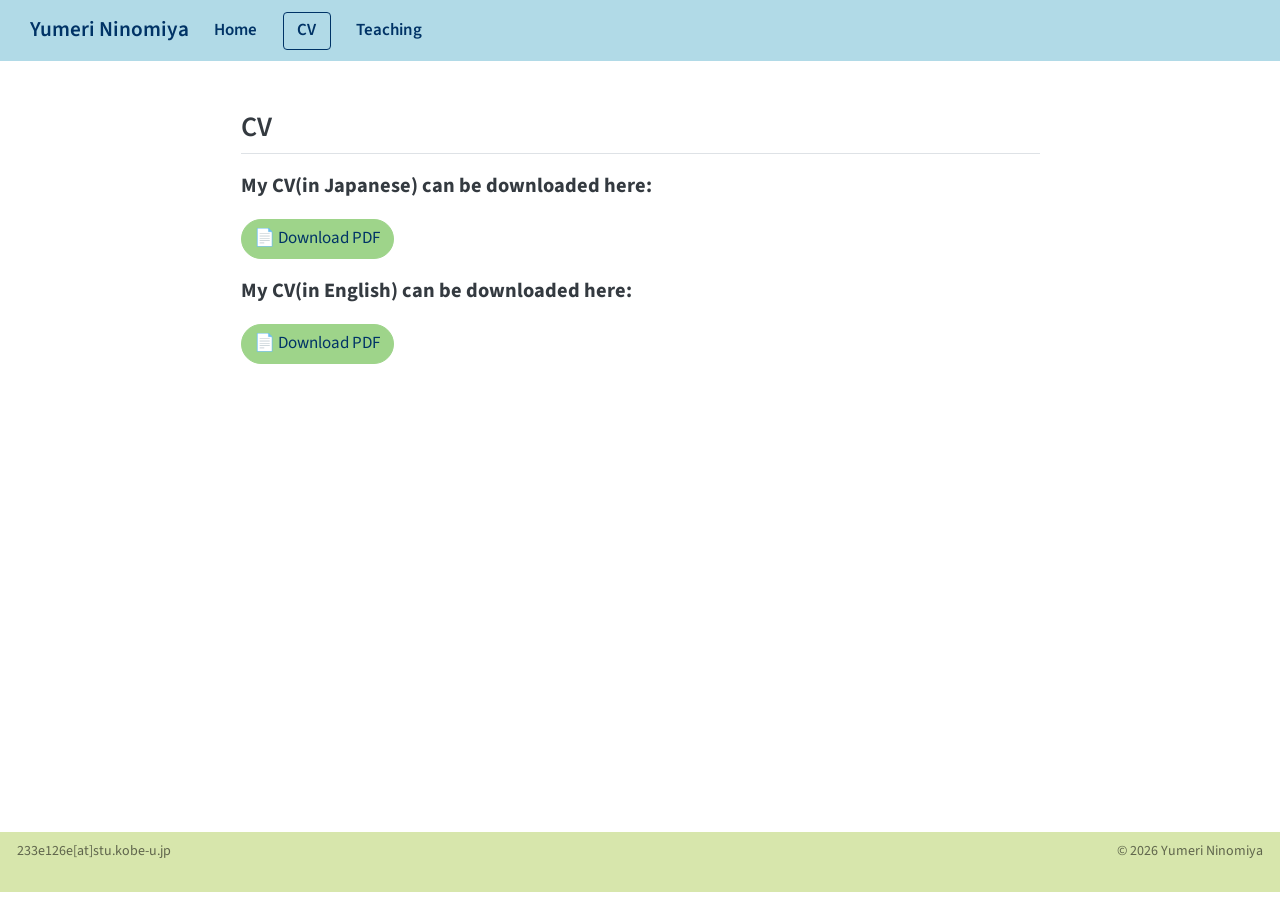
==== docs/about.html @ 121d628b "Auto update via VS Code task" ====
<!DOCTYPE html>
<html xmlns="http://www.w3.org/1999/xhtml" lang="en" xml:lang="en"><head>

<meta charset="utf-8">
<meta name="generator" content="quarto-1.6.42">

<meta name="viewport" content="width=device-width, initial-scale=1.0, user-scalable=yes">


<title>about – Yumeri Ninomiya</title>
<style>
code{white-space: pre-wrap;}
span.smallcaps{font-variant: small-caps;}
div.columns{display: flex; gap: min(4vw, 1.5em);}
div.column{flex: auto; overflow-x: auto;}
div.hanging-indent{margin-left: 1.5em; text-indent: -1.5em;}
ul.task-list{list-style: none;}
ul.task-list li input[type="checkbox"] {
  width: 0.8em;
  margin: 0 0.8em 0.2em -1em; /* quarto-specific, see https://github.com/quarto-dev/quarto-cli/issues/4556 */ 
  vertical-align: middle;
}
</style>


<script src="site_libs/quarto-nav/quarto-nav.js"></script>
<script src="site_libs/quarto-nav/headroom.min.js"></script>
<script src="site_libs/clipboard/clipboard.min.js"></script>
<script src="site_libs/quarto-search/autocomplete.umd.js"></script>
<script src="site_libs/quarto-search/fuse.min.js"></script>
<script src="site_libs/quarto-search/quarto-search.js"></script>
<meta name="quarto:offset" content="./">
<script src="site_libs/quarto-html/quarto.js"></script>
<script src="site_libs/quarto-html/popper.min.js"></script>
<script src="site_libs/quarto-html/tippy.umd.min.js"></script>
<link href="site_libs/quarto-html/tippy.css" rel="stylesheet">
<link href="site_libs/quarto-html/quarto-syntax-highlighting-2f5df379a58b258e96c21c0638c20c03.css" rel="stylesheet" id="quarto-text-highlighting-styles">
<script src="site_libs/bootstrap/bootstrap.min.js"></script>
<link href="site_libs/bootstrap/bootstrap-icons.css" rel="stylesheet">
<link href="site_libs/bootstrap/bootstrap-2330889059712e85201c154c4d1bda45.min.css" rel="stylesheet" append-hash="true" id="quarto-bootstrap" data-mode="light">
<script id="quarto-search-options" type="application/json">{
  "location": "navbar",
  "copy-button": false,
  "collapse-after": 3,
  "panel-placement": "end",
  "type": "overlay",
  "limit": 50,
  "keyboard-shortcut": [
    "f",
    "/",
    "s"
  ],
  "show-item-context": false,
  "language": {
    "search-no-results-text": "No results",
    "search-matching-documents-text": "matching documents",
    "search-copy-link-title": "Copy link to search",
    "search-hide-matches-text": "Hide additional matches",
    "search-more-match-text": "more match in this document",
    "search-more-matches-text": "more matches in this document",
    "search-clear-button-title": "Clear",
    "search-text-placeholder": "",
    "search-detached-cancel-button-title": "Cancel",
    "search-submit-button-title": "Submit",
    "search-label": "Search"
  }
}</script>
<meta name="google-site-verification" content="Nrrrw5-D_9kJOPoBOCGXLxZ1duNCmc3mPKcyPyrszz4">


<link rel="stylesheet" href="styles.css">
</head>

<body class="nav-fixed fullcontent">

<div id="quarto-search-results"></div>
  <header id="quarto-header" class="headroom fixed-top">
    <nav class="navbar navbar-expand-xl " data-bs-theme="dark">
      <div class="navbar-container container-fluid">
      <div class="navbar-brand-container mx-auto">
    <a class="navbar-brand" href="./index.html">
    <span class="navbar-title">Yumeri Ninomiya</span>
    </a>
  </div>
            <div id="quarto-search" class="" title="Search"></div>
          <button class="navbar-toggler" type="button" data-bs-toggle="collapse" data-bs-target="#navbarCollapse" aria-controls="navbarCollapse" role="menu" aria-expanded="false" aria-label="Toggle navigation" onclick="if (window.quartoToggleHeadroom) { window.quartoToggleHeadroom(); }">
  <span class="navbar-toggler-icon"></span>
</button>
          <div class="collapse navbar-collapse" id="navbarCollapse">
            <ul class="navbar-nav navbar-nav-scroll me-auto">
  <li class="nav-item">
    <a class="nav-link" href="./index.html"> 
<span class="menu-text">Home</span></a>
  </li>  
  <li class="nav-item">
    <a class="nav-link active" href="./about.html" aria-current="page"> 
<span class="menu-text">CV</span></a>
  </li>  
  <li class="nav-item">
    <a class="nav-link" href="./teaching.html"> 
<span class="menu-text">Teaching</span></a>
  </li>  
</ul>
          </div> <!-- /navcollapse -->
            <div class="quarto-navbar-tools">
</div>
      </div> <!-- /container-fluid -->
    </nav>
</header>
<!-- content -->
<div id="quarto-content" class="quarto-container page-columns page-rows-contents page-layout-article page-navbar">
<!-- sidebar -->
<!-- margin-sidebar -->
    
<!-- main -->
<main class="content" id="quarto-document-content"><header id="title-block-header" class="quarto-title-block"></header>




<section id="cv" class="level2">
<h2 data-anchor-id="cv"><i class="bi bi-clock-history"></i> CV</h2>
<p><span style="font-size: 1.2rem; font-weight: 700;">My CV(in Japanese) can be downloaded here:</span></p>
<p><a href="CV_jp_v1.pdf" class="btn" style="border-radius: 20px; background-color: #9ED48A; border-color: #9ED48A; color: #003366;">📄 Download PDF</a></p>
<p><span style="font-size: 1.2rem; font-weight: 700;">My CV(in English) can be downloaded here:</span></p>
<p><a href="CV_en_v1.pdf" class="btn" style="border-radius: 20px; background-color: #9ED48A; border-color: #9ED48A; color: #003366;">📄 Download PDF</a></p>


</section>

</main> <!-- /main -->
<script id="quarto-html-after-body" type="application/javascript">
window.document.addEventListener("DOMContentLoaded", function (event) {
  const toggleBodyColorMode = (bsSheetEl) => {
    const mode = bsSheetEl.getAttribute("data-mode");
    const bodyEl = window.document.querySelector("body");
    if (mode === "dark") {
      bodyEl.classList.add("quarto-dark");
      bodyEl.classList.remove("quarto-light");
    } else {
      bodyEl.classList.add("quarto-light");
      bodyEl.classList.remove("quarto-dark");
    }
  }
  const toggleBodyColorPrimary = () => {
    const bsSheetEl = window.document.querySelector("link#quarto-bootstrap");
    if (bsSheetEl) {
      toggleBodyColorMode(bsSheetEl);
    }
  }
  toggleBodyColorPrimary();  
  const isCodeAnnotation = (el) => {
    for (const clz of el.classList) {
      if (clz.startsWith('code-annotation-')) {                     
        return true;
      }
    }
    return false;
  }
  const onCopySuccess = function(e) {
    // button target
    const button = e.trigger;
    // don't keep focus
    button.blur();
    // flash "checked"
    button.classList.add('code-copy-button-checked');
    var currentTitle = button.getAttribute("title");
    button.setAttribute("title", "Copied!");
    let tooltip;
    if (window.bootstrap) {
      button.setAttribute("data-bs-toggle", "tooltip");
      button.setAttribute("data-bs-placement", "left");
      button.setAttribute("data-bs-title", "Copied!");
      tooltip = new bootstrap.Tooltip(button, 
        { trigger: "manual", 
          customClass: "code-copy-button-tooltip",
          offset: [0, -8]});
      tooltip.show();    
    }
    setTimeout(function() {
      if (tooltip) {
        tooltip.hide();
        button.removeAttribute("data-bs-title");
        button.removeAttribute("data-bs-toggle");
        button.removeAttribute("data-bs-placement");
      }
      button.setAttribute("title", currentTitle);
      button.classList.remove('code-copy-button-checked');
    }, 1000);
    // clear code selection
    e.clearSelection();
  }
  const getTextToCopy = function(trigger) {
      const codeEl = trigger.previousElementSibling.cloneNode(true);
      for (const childEl of codeEl.children) {
        if (isCodeAnnotation(childEl)) {
          childEl.remove();
        }
      }
      return codeEl.innerText;
  }
  const clipboard = new window.ClipboardJS('.code-copy-button:not([data-in-quarto-modal])', {
    text: getTextToCopy
  });
  clipboard.on('success', onCopySuccess);
  if (window.document.getElementById('quarto-embedded-source-code-modal')) {
    const clipboardModal = new window.ClipboardJS('.code-copy-button[data-in-quarto-modal]', {
      text: getTextToCopy,
      container: window.document.getElementById('quarto-embedded-source-code-modal')
    });
    clipboardModal.on('success', onCopySuccess);
  }
    var localhostRegex = new RegExp(/^(?:http|https):\/\/localhost\:?[0-9]*\//);
    var mailtoRegex = new RegExp(/^mailto:/);
      var filterRegex = new RegExp('/' + window.location.host + '/');
    var isInternal = (href) => {
        return filterRegex.test(href) || localhostRegex.test(href) || mailtoRegex.test(href);
    }
    // Inspect non-navigation links and adorn them if external
 	var links = window.document.querySelectorAll('a[href]:not(.nav-link):not(.navbar-brand):not(.toc-action):not(.sidebar-link):not(.sidebar-item-toggle):not(.pagination-link):not(.no-external):not([aria-hidden]):not(.dropdown-item):not(.quarto-navigation-tool):not(.about-link)');
    for (var i=0; i<links.length; i++) {
      const link = links[i];
      if (!isInternal(link.href)) {
        // undo the damage that might have been done by quarto-nav.js in the case of
        // links that we want to consider external
        if (link.dataset.originalHref !== undefined) {
          link.href = link.dataset.originalHref;
        }
      }
    }
  function tippyHover(el, contentFn, onTriggerFn, onUntriggerFn) {
    const config = {
      allowHTML: true,
      maxWidth: 500,
      delay: 100,
      arrow: false,
      appendTo: function(el) {
          return el.parentElement;
      },
      interactive: true,
      interactiveBorder: 10,
      theme: 'quarto',
      placement: 'bottom-start',
    };
    if (contentFn) {
      config.content = contentFn;
    }
    if (onTriggerFn) {
      config.onTrigger = onTriggerFn;
    }
    if (onUntriggerFn) {
      config.onUntrigger = onUntriggerFn;
    }
    window.tippy(el, config); 
  }
  const noterefs = window.document.querySelectorAll('a[role="doc-noteref"]');
  for (var i=0; i<noterefs.length; i++) {
    const ref = noterefs[i];
    tippyHover(ref, function() {
      // use id or data attribute instead here
      let href = ref.getAttribute('data-footnote-href') || ref.getAttribute('href');
      try { href = new URL(href).hash; } catch {}
      const id = href.replace(/^#\/?/, "");
      const note = window.document.getElementById(id);
      if (note) {
        return note.innerHTML;
      } else {
        return "";
      }
    });
  }
  const xrefs = window.document.querySelectorAll('a.quarto-xref');
  const processXRef = (id, note) => {
    // Strip column container classes
    const stripColumnClz = (el) => {
      el.classList.remove("page-full", "page-columns");
      if (el.children) {
        for (const child of el.children) {
          stripColumnClz(child);
        }
      }
    }
    stripColumnClz(note)
    if (id === null || id.startsWith('sec-')) {
      // Special case sections, only their first couple elements
      const container = document.createElement("div");
      if (note.children && note.children.length > 2) {
        container.appendChild(note.children[0].cloneNode(true));
        for (let i = 1; i < note.children.length; i++) {
          const child = note.children[i];
          if (child.tagName === "P" && child.innerText === "") {
            continue;
          } else {
            container.appendChild(child.cloneNode(true));
            break;
          }
        }
        if (window.Quarto?.typesetMath) {
          window.Quarto.typesetMath(container);
        }
        return container.innerHTML
      } else {
        if (window.Quarto?.typesetMath) {
          window.Quarto.typesetMath(note);
        }
        return note.innerHTML;
      }
    } else {
      // Remove any anchor links if they are present
      const anchorLink = note.querySelector('a.anchorjs-link');
      if (anchorLink) {
        anchorLink.remove();
      }
      if (window.Quarto?.typesetMath) {
        window.Quarto.typesetMath(note);
      }
      if (note.classList.contains("callout")) {
        return note.outerHTML;
      } else {
        return note.innerHTML;
      }
    }
  }
  for (var i=0; i<xrefs.length; i++) {
    const xref = xrefs[i];
    tippyHover(xref, undefined, function(instance) {
      instance.disable();
      let url = xref.getAttribute('href');
      let hash = undefined; 
      if (url.startsWith('#')) {
        hash = url;
      } else {
        try { hash = new URL(url).hash; } catch {}
      }
      if (hash) {
        const id = hash.replace(/^#\/?/, "");
        const note = window.document.getElementById(id);
        if (note !== null) {
          try {
            const html = processXRef(id, note.cloneNode(true));
            instance.setContent(html);
          } finally {
            instance.enable();
            instance.show();
          }
        } else {
          // See if we can fetch this
          fetch(url.split('#')[0])
          .then(res => res.text())
          .then(html => {
            const parser = new DOMParser();
            const htmlDoc = parser.parseFromString(html, "text/html");
            const note = htmlDoc.getElementById(id);
            if (note !== null) {
              const html = processXRef(id, note);
              instance.setContent(html);
            } 
          }).finally(() => {
            instance.enable();
            instance.show();
          });
        }
      } else {
        // See if we can fetch a full url (with no hash to target)
        // This is a special case and we should probably do some content thinning / targeting
        fetch(url)
        .then(res => res.text())
        .then(html => {
          const parser = new DOMParser();
          const htmlDoc = parser.parseFromString(html, "text/html");
          const note = htmlDoc.querySelector('main.content');
          if (note !== null) {
            // This should only happen for chapter cross references
            // (since there is no id in the URL)
            // remove the first header
            if (note.children.length > 0 && note.children[0].tagName === "HEADER") {
              note.children[0].remove();
            }
            const html = processXRef(null, note);
            instance.setContent(html);
          } 
        }).finally(() => {
          instance.enable();
          instance.show();
        });
      }
    }, function(instance) {
    });
  }
      let selectedAnnoteEl;
      const selectorForAnnotation = ( cell, annotation) => {
        let cellAttr = 'data-code-cell="' + cell + '"';
        let lineAttr = 'data-code-annotation="' +  annotation + '"';
        const selector = 'span[' + cellAttr + '][' + lineAttr + ']';
        return selector;
      }
      const selectCodeLines = (annoteEl) => {
        const doc = window.document;
        const targetCell = annoteEl.getAttribute("data-target-cell");
        const targetAnnotation = annoteEl.getAttribute("data-target-annotation");
        const annoteSpan = window.document.querySelector(selectorForAnnotation(targetCell, targetAnnotation));
        const lines = annoteSpan.getAttribute("data-code-lines").split(",");
        const lineIds = lines.map((line) => {
          return targetCell + "-" + line;
        })
        let top = null;
        let height = null;
        let parent = null;
        if (lineIds.length > 0) {
            //compute the position of the single el (top and bottom and make a div)
            const el = window.document.getElementById(lineIds[0]);
            top = el.offsetTop;
            height = el.offsetHeight;
            parent = el.parentElement.parentElement;
          if (lineIds.length > 1) {
            const lastEl = window.document.getElementById(lineIds[lineIds.length - 1]);
            const bottom = lastEl.offsetTop + lastEl.offsetHeight;
            height = bottom - top;
          }
          if (top !== null && height !== null && parent !== null) {
            // cook up a div (if necessary) and position it 
            let div = window.document.getElementById("code-annotation-line-highlight");
            if (div === null) {
              div = window.document.createElement("div");
              div.setAttribute("id", "code-annotation-line-highlight");
              div.style.position = 'absolute';
              parent.appendChild(div);
            }
            div.style.top = top - 2 + "px";
            div.style.height = height + 4 + "px";
            div.style.left = 0;
            let gutterDiv = window.document.getElementById("code-annotation-line-highlight-gutter");
            if (gutterDiv === null) {
              gutterDiv = window.document.createElement("div");
              gutterDiv.setAttribute("id", "code-annotation-line-highlight-gutter");
              gutterDiv.style.position = 'absolute';
              const codeCell = window.document.getElementById(targetCell);
              const gutter = codeCell.querySelector('.code-annotation-gutter');
              gutter.appendChild(gutterDiv);
            }
            gutterDiv.style.top = top - 2 + "px";
            gutterDiv.style.height = height + 4 + "px";
          }
          selectedAnnoteEl = annoteEl;
        }
      };
      const unselectCodeLines = () => {
        const elementsIds = ["code-annotation-line-highlight", "code-annotation-line-highlight-gutter"];
        elementsIds.forEach((elId) => {
          const div = window.document.getElementById(elId);
          if (div) {
            div.remove();
          }
        });
        selectedAnnoteEl = undefined;
      };
        // Handle positioning of the toggle
    window.addEventListener(
      "resize",
      throttle(() => {
        elRect = undefined;
        if (selectedAnnoteEl) {
          selectCodeLines(selectedAnnoteEl);
        }
      }, 10)
    );
    function throttle(fn, ms) {
    let throttle = false;
    let timer;
      return (...args) => {
        if(!throttle) { // first call gets through
            fn.apply(this, args);
            throttle = true;
        } else { // all the others get throttled
            if(timer) clearTimeout(timer); // cancel #2
            timer = setTimeout(() => {
              fn.apply(this, args);
              timer = throttle = false;
            }, ms);
        }
      };
    }
      // Attach click handler to the DT
      const annoteDls = window.document.querySelectorAll('dt[data-target-cell]');
      for (const annoteDlNode of annoteDls) {
        annoteDlNode.addEventListener('click', (event) => {
          const clickedEl = event.target;
          if (clickedEl !== selectedAnnoteEl) {
            unselectCodeLines();
            const activeEl = window.document.querySelector('dt[data-target-cell].code-annotation-active');
            if (activeEl) {
              activeEl.classList.remove('code-annotation-active');
            }
            selectCodeLines(clickedEl);
            clickedEl.classList.add('code-annotation-active');
          } else {
            // Unselect the line
            unselectCodeLines();
            clickedEl.classList.remove('code-annotation-active');
          }
        });
      }
  const findCites = (el) => {
    const parentEl = el.parentElement;
    if (parentEl) {
      const cites = parentEl.dataset.cites;
      if (cites) {
        return {
          el,
          cites: cites.split(' ')
        };
      } else {
        return findCites(el.parentElement)
      }
    } else {
      return undefined;
    }
  };
  var bibliorefs = window.document.querySelectorAll('a[role="doc-biblioref"]');
  for (var i=0; i<bibliorefs.length; i++) {
    const ref = bibliorefs[i];
    const citeInfo = findCites(ref);
    if (citeInfo) {
      tippyHover(citeInfo.el, function() {
        var popup = window.document.createElement('div');
        citeInfo.cites.forEach(function(cite) {
          var citeDiv = window.document.createElement('div');
          citeDiv.classList.add('hanging-indent');
          citeDiv.classList.add('csl-entry');
          var biblioDiv = window.document.getElementById('ref-' + cite);
          if (biblioDiv) {
            citeDiv.innerHTML = biblioDiv.innerHTML;
          }
          popup.appendChild(citeDiv);
        });
        return popup.innerHTML;
      });
    }
  }
});
</script>
</div> <!-- /content -->
<footer class="footer">
  <div class="nav-footer">
    <div class="nav-footer-left">
<p><i class="bi bi-envelope"></i> 233e126e[at]stu.kobe-u.jp</p>
</div>   
    <div class="nav-footer-center">
      &nbsp;
    </div>
    <div class="nav-footer-right">
<p>© 2026 Yumeri Ninomiya</p>
</div>
  </div>
</footer>




</body></html>
---- docs/styles.css ----
/* === 共通：基本スタイル === */
.navbar {
  background-color: rgba(173, 216, 230, 0.95) !important;
  backdrop-filter: blur(15px);
  border-bottom: none !important;
  box-shadow: none !important;
}

.navbar .navbar-brand,
.navbar .nav-link {
  color: #003366 !important;
  font-weight: 600;
}

.navbar .nav-link:hover {
  color: #007acc !important;
}

/* === タイトル左固定 === */
.navbar-brand-container {
  margin: 0 !important;
  margin-right: auto !important;
  position: relative !important;
  left: 0 !important;
}

.navbar-toggler {
  border-color: rgba(0, 51, 102, 0.5);
}

.navbar-toggler-icon {
  background-image: url("data:image/svg+xml;charset=utf8,%3Csvg viewBox='0 0 30 30' xmlns='http://www.w3.org/2000/svg'%3E%3Cpath stroke='rgba%280, 51, 102, 0.9%29' stroke-width='2' d='M4 7h22M4 15h22M4 23h22'/%3E%3C/svg%3E");
}

/* === モバイル表示：幅991px以下 === */
@media (max-width: 991px) {
    .navbar {
    position: relative;
    z-index: 999;
  }
  .navbar-collapse.show {
    background-color: rgba(173, 216, 230, 0.95) !important;
    backdrop-filter: blur(15px);
    position: fixed;
    top: 0;
    left: 0;
    width: 100vw;
    height: 100vh;
    display: flex !important;
    flex-direction: column;
    justify-content: center;
    align-items: center;
    z-index: 1050;
    gap: 1.2rem;
    padding-top: 2rem;
    box-shadow: none !important;
  }

  .navbar-nav {
    display: flex !important;
    flex-direction: column !important;
    align-items: center !important;
    width: 100% !important;
  }

  .navbar-collapse .nav-link {
    font-size: 1.1rem;
    text-align: center;
    color: #003366 !important;
    font-weight: 600;
    border-bottom: 1px solid rgba(255, 255, 255, 0.3);
    padding-bottom: 0.4rem;
    width: 100%;
    max-width: 200px;
  }

  .navbar-collapse.show::before {
    display: none !important;
  }

  .navbar-toggler {
    position: fixed;
    top: 1rem;
    right: 1rem;
    z-index: 1100;
  }
}

/* === PC表示：幅992px以上 === */
@media (min-width: 992px) {
  .navbar-nav {
    display: flex !important;
    flex-direction: row !important;
    align-items: center !important;
    justify-content: flex-end;
    gap: 1rem;
  }

  .navbar-collapse .nav-link {
    font-size: 1rem;
    border: none;
    padding: 0.5rem 1rem;
    width: auto;
  }
}

.navbar .nav-link.active {
  border: 1.5px solid #003366 !important;
  border-radius: 4px;
  padding: 0.3rem 0.8rem;
}

.navbar-container {
  justify-content: flex-start !important;
}

.navbar-brand-container {
  margin-right: auto !important;
  margin-left: 0 !important;
}

/* .navbar-toggler {
  margin-left: auto !important;
  margin-right: 1rem !important;
} */

#quarto-search {
  margin-left: auto !important;
  margin-right: 3rem !important;
}
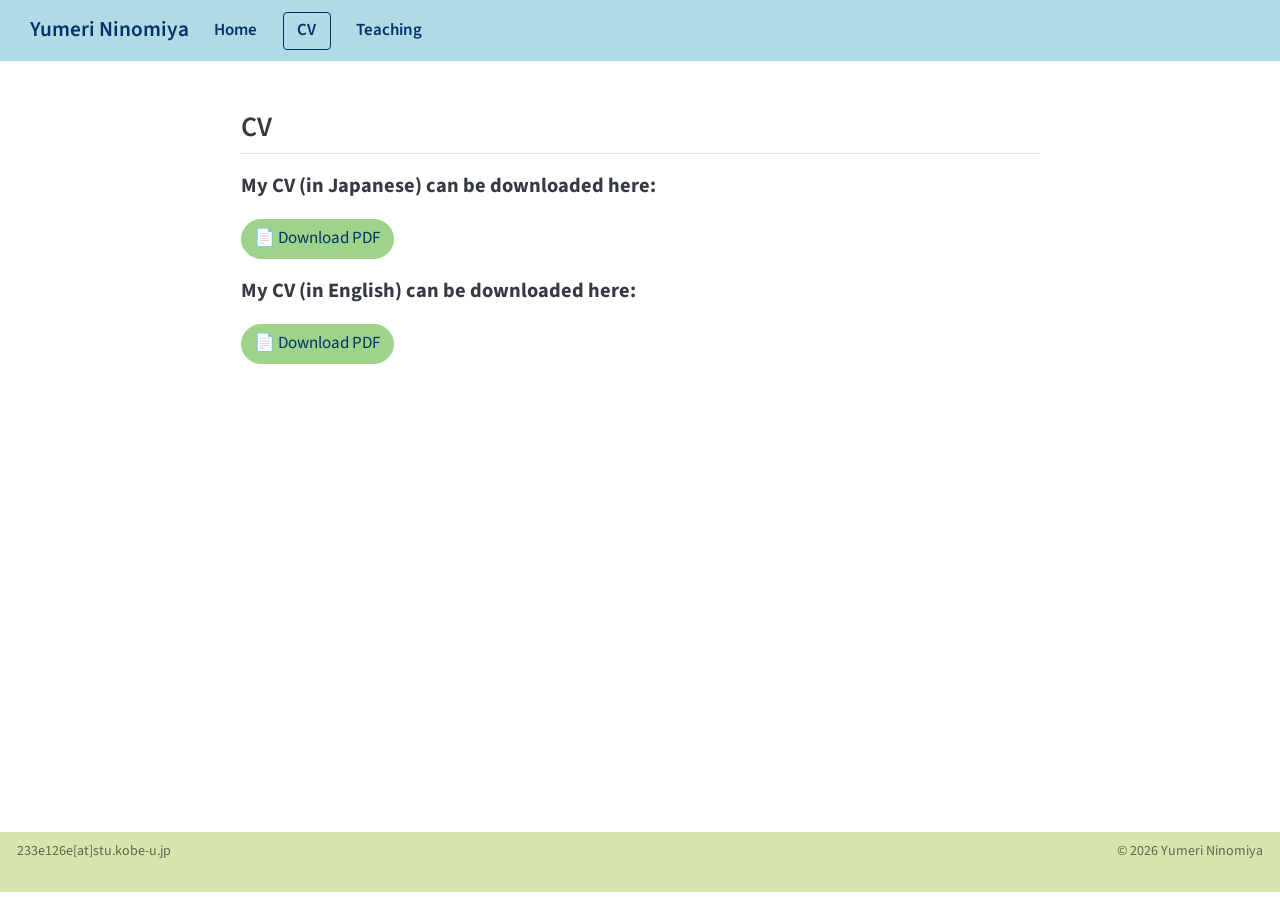
==== commit 35ce51b4: "Auto update via VS Code task" ====
--- a/docs/about.html
+++ b/docs/about.html
@@ -120,9 +120,9 @@
 
 <section id="cv" class="level2">
 <h2 data-anchor-id="cv"><i class="bi bi-clock-history"></i> CV</h2>
-<p><span style="font-size: 1.2rem; font-weight: 700;">My CV(in Japanese) can be downloaded here:</span></p>
+<p><span style="font-size: 1.2rem; font-weight: 700;">My CV (in Japanese) can be downloaded here:</span></p>
 <p><a href="CV_jp_v1.pdf" class="btn" style="border-radius: 20px; background-color: #9ED48A; border-color: #9ED48A; color: #003366;">📄 Download PDF</a></p>
-<p><span style="font-size: 1.2rem; font-weight: 700;">My CV(in English) can be downloaded here:</span></p>
+<p><span style="font-size: 1.2rem; font-weight: 700;">My CV (in English) can be downloaded here:</span></p>
 <p><a href="CV_en_v1.pdf" class="btn" style="border-radius: 20px; background-color: #9ED48A; border-color: #9ED48A; color: #003366;">📄 Download PDF</a></p>
 
 
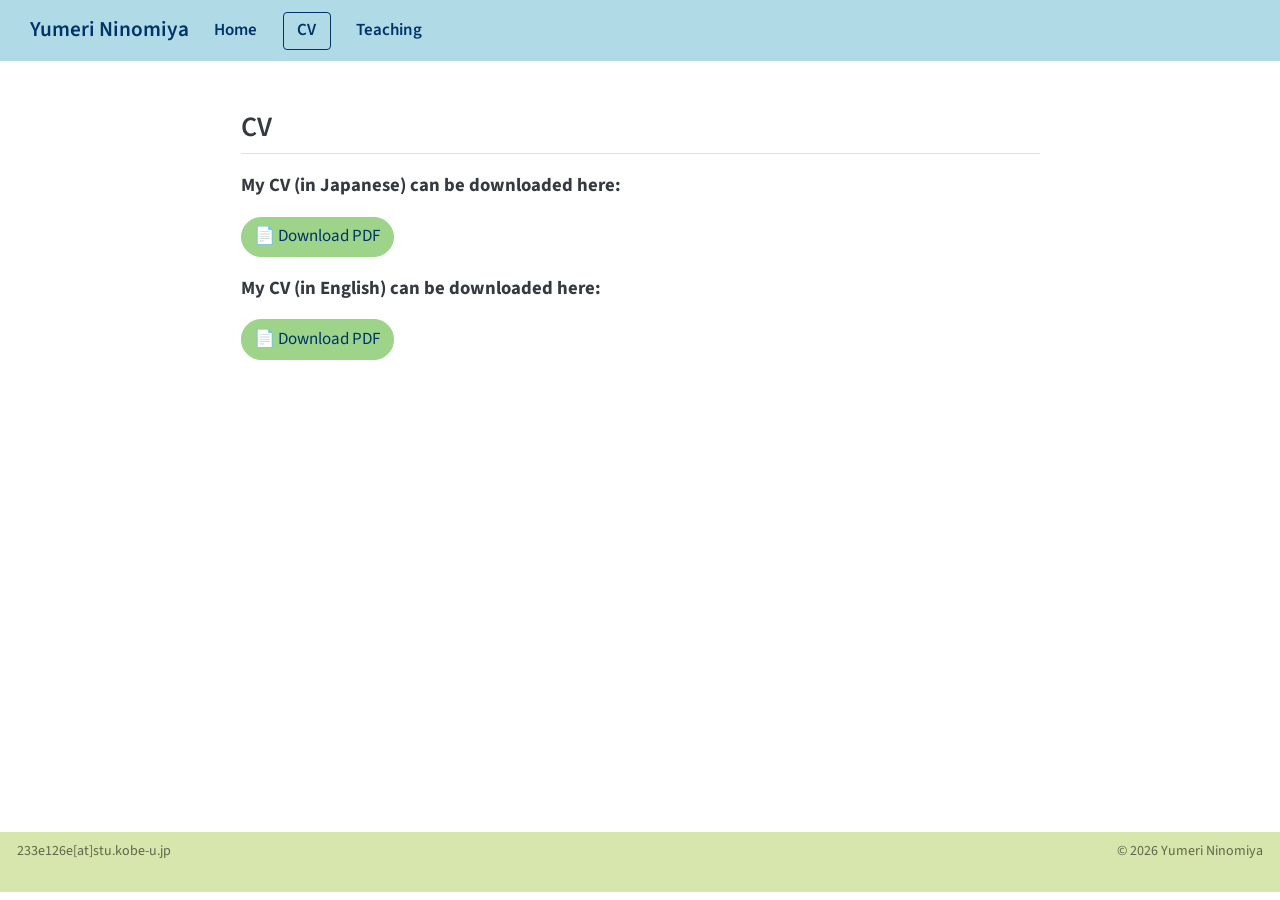
==== commit 3a2834c1: "Auto update via VS Code task" ====
--- a/docs/about.html
+++ b/docs/about.html
@@ -120,9 +120,9 @@
 
 <section id="cv" class="level2">
 <h2 data-anchor-id="cv"><i class="bi bi-clock-history"></i> CV</h2>
-<p><span style="font-size: 1.2rem; font-weight: 700;">My CV (in Japanese) can be downloaded here:</span></p>
+<p><span style="font-size: 1.1rem; font-weight: 700;">My CV (in Japanese) can be downloaded here:</span></p>
 <p><a href="CV_jp_v1.pdf" class="btn" style="border-radius: 20px; background-color: #9ED48A; border-color: #9ED48A; color: #003366;">📄 Download PDF</a></p>
-<p><span style="font-size: 1.2rem; font-weight: 700;">My CV (in English) can be downloaded here:</span></p>
+<p><span style="font-size: 1.1rem; font-weight: 700;">My CV (in English) can be downloaded here:</span></p>
 <p><a href="CV_en_v1.pdf" class="btn" style="border-radius: 20px; background-color: #9ED48A; border-color: #9ED48A; color: #003366;">📄 Download PDF</a></p>
 
 
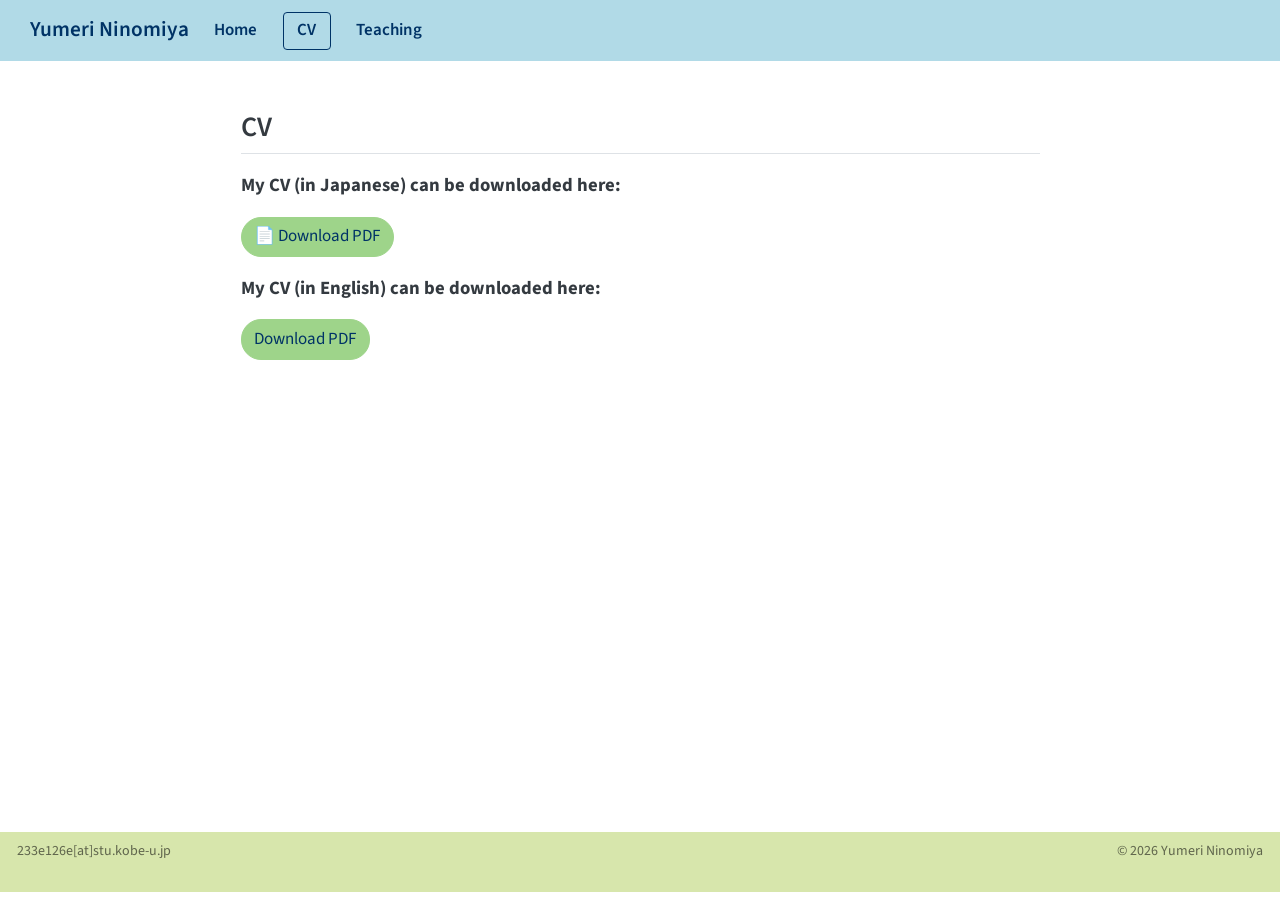
==== commit e50c306f: "Auto update via VS Code task" ====
--- a/docs/about.html
+++ b/docs/about.html
@@ -123,7 +123,7 @@
 <p><span style="font-size: 1.1rem; font-weight: 700;">My CV (in Japanese) can be downloaded here:</span></p>
 <p><a href="CV_jp_v1.pdf" class="btn" style="border-radius: 20px; background-color: #9ED48A; border-color: #9ED48A; color: #003366;">📄 Download PDF</a></p>
 <p><span style="font-size: 1.1rem; font-weight: 700;">My CV (in English) can be downloaded here:</span></p>
-<p><a href="CV_en_v1.pdf" class="btn" style="border-radius: 20px; background-color: #9ED48A; border-color: #9ED48A; color: #003366;">📄 Download PDF</a></p>
+<p><a href="CV_en_v1.pdf" class="btn" style="border-radius: 20px; background-color: #9ED48A; border-color: #9ED48A; color: #003366;"><i class="bi bi-file-earmark-pdf"></i> Download PDF</a></p>
 
 
 </section>
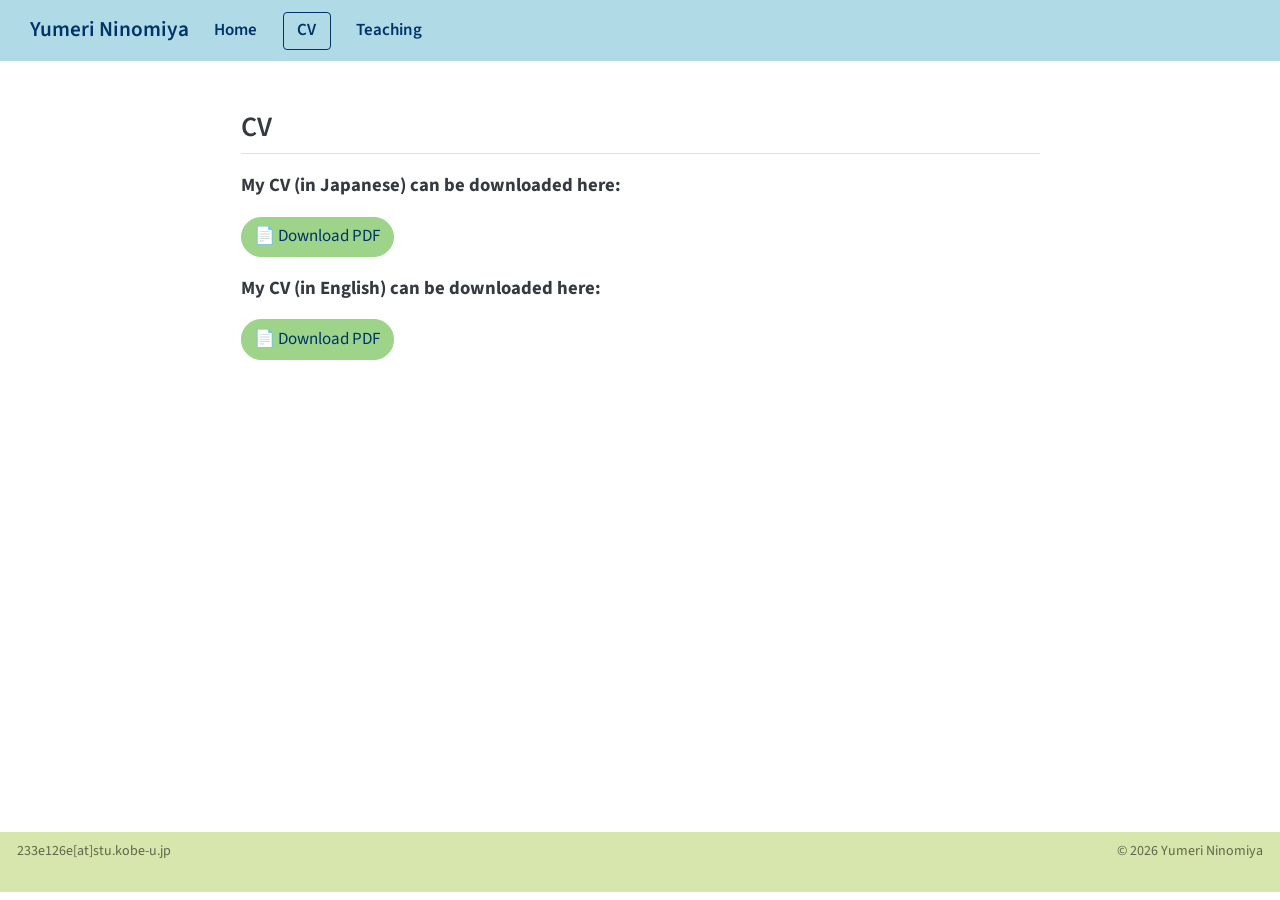
==== commit 1b8fe2db: "Auto update via VS Code task" ====
--- a/docs/about.html
+++ b/docs/about.html
@@ -123,7 +123,7 @@
 <p><span style="font-size: 1.1rem; font-weight: 700;">My CV (in Japanese) can be downloaded here:</span></p>
 <p><a href="CV_jp_v1.pdf" class="btn" style="border-radius: 20px; background-color: #9ED48A; border-color: #9ED48A; color: #003366;">📄 Download PDF</a></p>
 <p><span style="font-size: 1.1rem; font-weight: 700;">My CV (in English) can be downloaded here:</span></p>
-<p><a href="CV_en_v1.pdf" class="btn" style="border-radius: 20px; background-color: #9ED48A; border-color: #9ED48A; color: #003366;"><i class="bi bi-file-earmark-pdf"></i> Download PDF</a></p>
+<p><a href="CV_en_v1.pdf" class="btn" style="border-radius: 20px; background-color: #9ED48A; border-color: #9ED48A; color: #003366;">📄 Download PDF</a></p>
 
 
 </section>
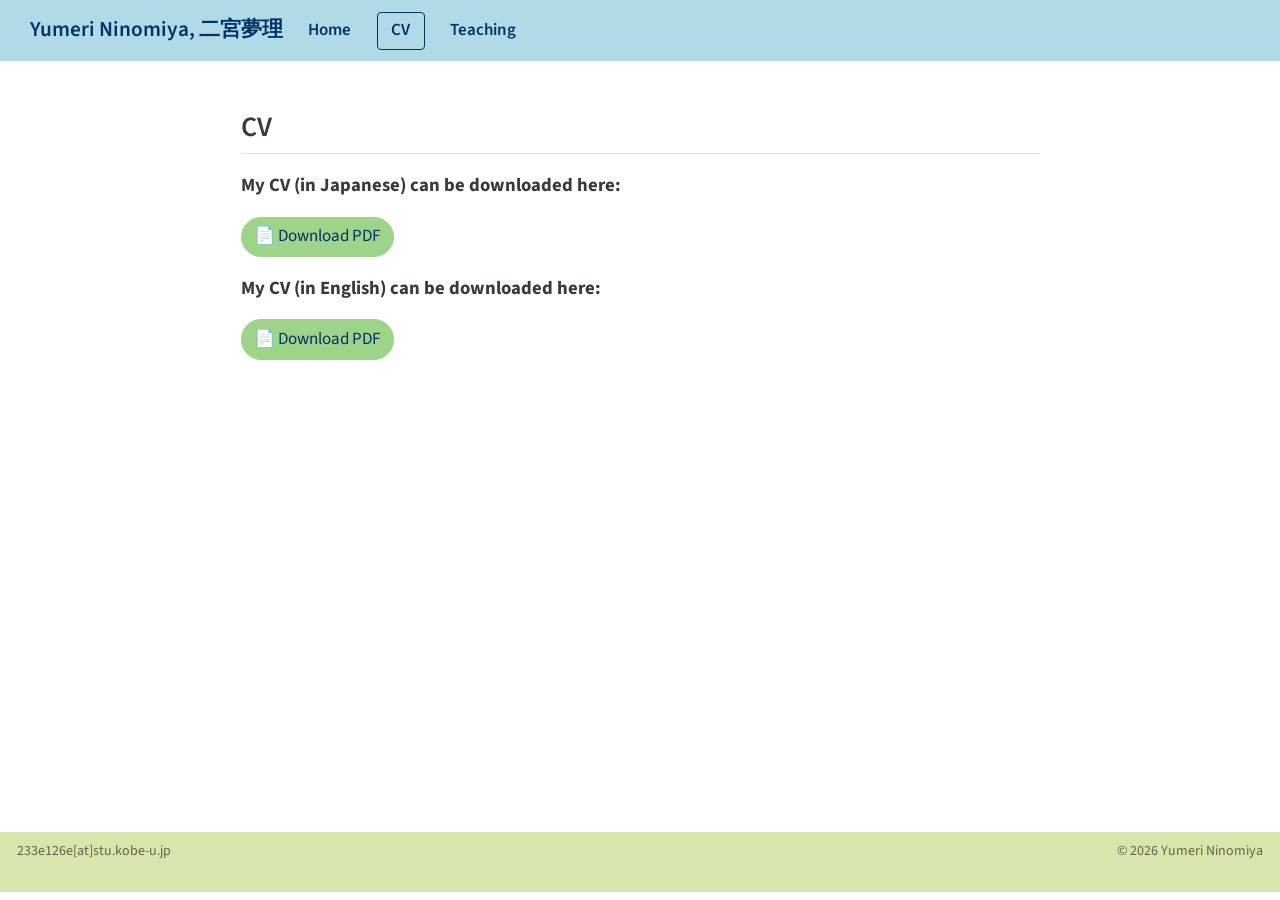
==== commit 39fbbbbd: "Auto update via VS Code task" ====
--- a/docs/about.html
+++ b/docs/about.html
@@ -7,7 +7,7 @@
 <meta name="viewport" content="width=device-width, initial-scale=1.0, user-scalable=yes">
 
 
-<title>about – Yumeri Ninomiya</title>
+<title>about – Yumeri Ninomiya, 二宮夢理</title>
 <style>
 code{white-space: pre-wrap;}
 span.smallcaps{font-variant: small-caps;}
@@ -79,7 +79,7 @@
       <div class="navbar-container container-fluid">
       <div class="navbar-brand-container mx-auto">
     <a class="navbar-brand" href="./index.html">
-    <span class="navbar-title">Yumeri Ninomiya</span>
+    <span class="navbar-title">Yumeri Ninomiya, 二宮夢理</span>
     </a>
   </div>
             <div id="quarto-search" class="" title="Search"></div>
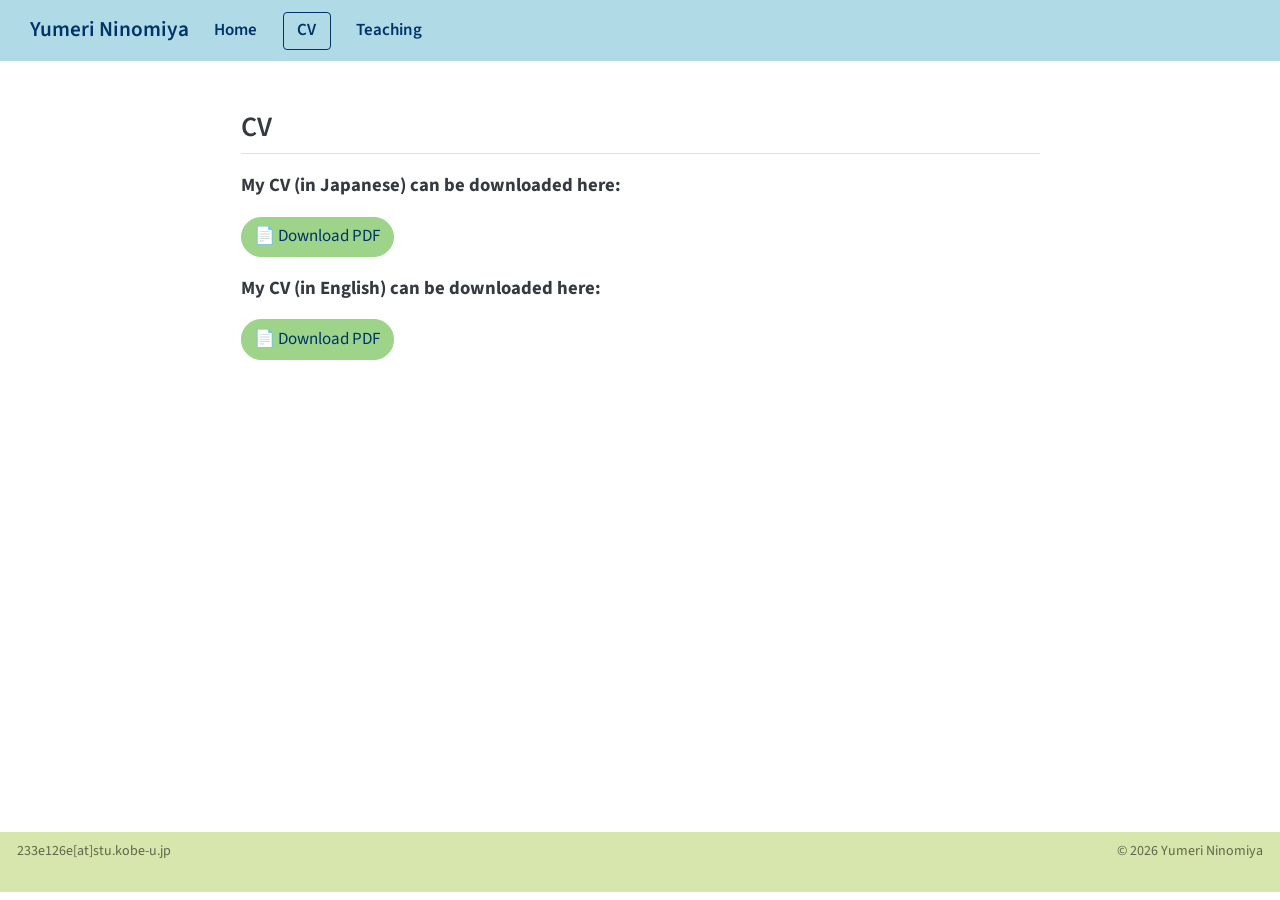
==== commit 409cf5f6: "Auto update via VS Code task" ====
--- a/docs/about.html
+++ b/docs/about.html
@@ -7,7 +7,7 @@
 <meta name="viewport" content="width=device-width, initial-scale=1.0, user-scalable=yes">
 
 
-<title>about – Yumeri Ninomiya, 二宮夢理</title>
+<title>about – Yumeri Ninomiya</title>
 <style>
 code{white-space: pre-wrap;}
 span.smallcaps{font-variant: small-caps;}
@@ -79,7 +79,7 @@
       <div class="navbar-container container-fluid">
       <div class="navbar-brand-container mx-auto">
     <a class="navbar-brand" href="./index.html">
-    <span class="navbar-title">Yumeri Ninomiya, 二宮夢理</span>
+    <span class="navbar-title">Yumeri Ninomiya</span>
     </a>
   </div>
             <div id="quarto-search" class="" title="Search"></div>
